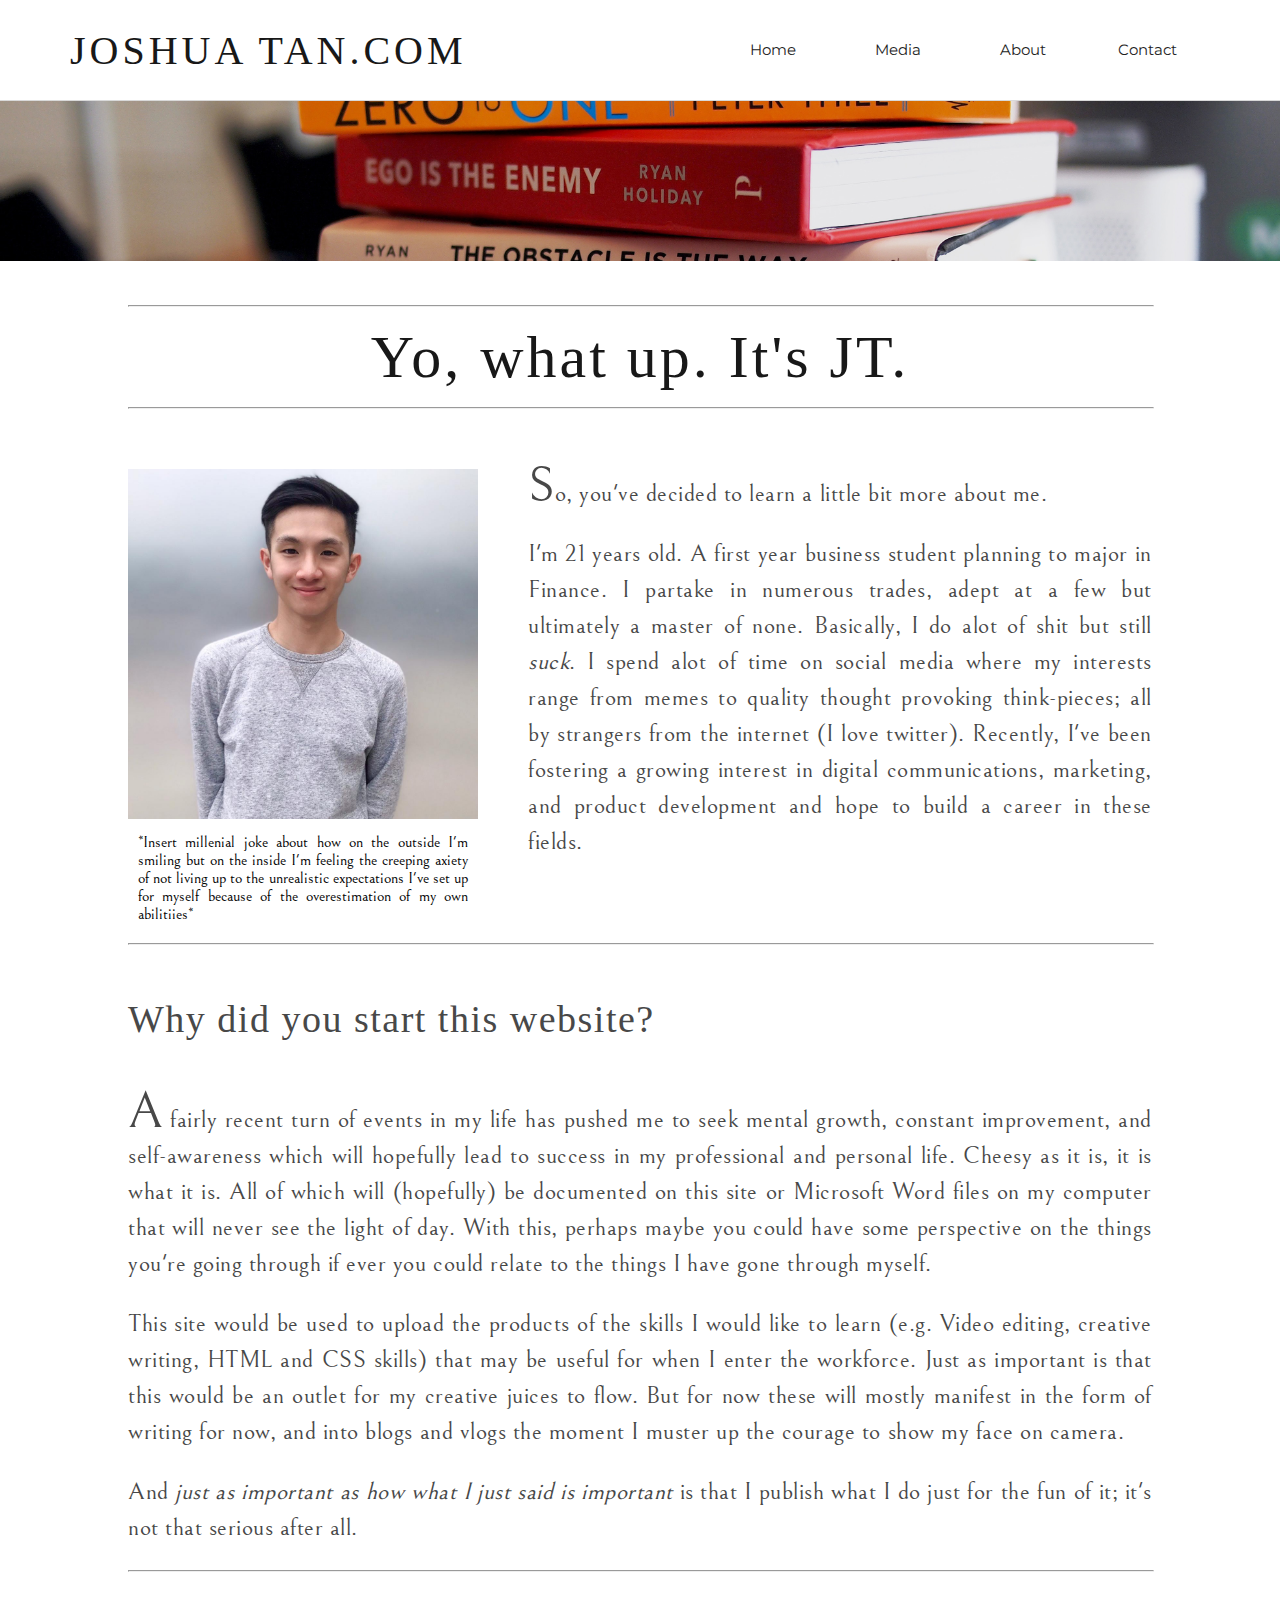
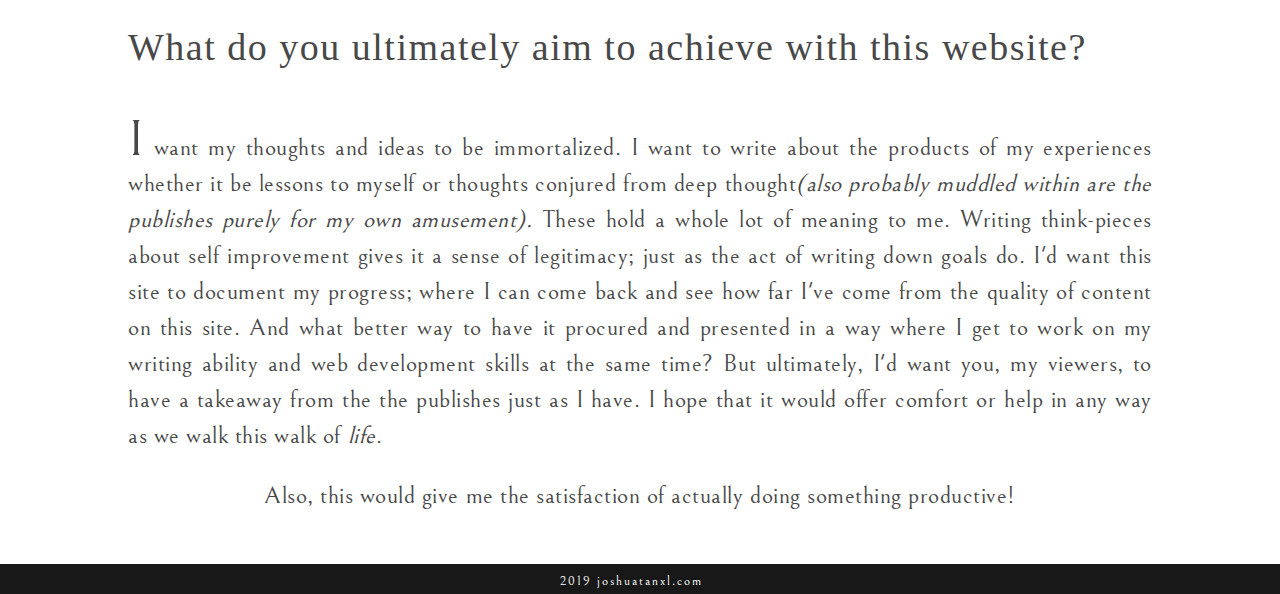
==== 1about.html @ 4e75fb94 "Initial commit" ====
<!DOCTYPE html>

<html>
<head>
    <link href="1style.css" rel="stylesheet">
    <link href="https://fonts.googleapis.com/css?family=Montserrat:300" rel="stylesheet">
    <link href="https://fonts.googleapis.com/css?family=Bellefair" rel="stylesheet">
    <link href="https://fonts.googleapis.com/css?family=Merriweather:300" rel="stylesheet">
    <title>joshuatanxl.com - About</title>
    <link rel="shortcut icon" type="image/x-icon" href="icon.png"/>
    </head>

<body>
    <div class="header">
    <div class="logo_container">
        <div id="logo"><span class="logo_text"> JOSHUA TAN.COM</span></div>
        </div>
     <div class="navigation_container">
        <div class="header_button" id="about_button">
       <a href="1main_page.html">Home</a></div>
         <div class="header_button" id="about_button">
       <a href="1media.html">Media</a></div>
         <div class="header_button" id="blog_button">
        <a href="1about.html">About</a></div>
         <div class="header_button" id="contact_button">
        <a href="1contacts.html">Contact</a></div>
        </div>
    </div>
    
    <div class="heading_pic_container">
        <img src="BooksAboutWebsite.jpg" class="heading_pic">
        </div>
        <div class="content_wrapper">
            <hr class="separator">
        <div class="content_header">
            <span class="heading_txt">Yo, what up. It's JT.</span>
            </div>
            <hr class="separator">
        <div class="page_content">
            <div id="profile_pic_container">
            <img src="melol.jpg" id="profile_pic_actual">
            <figcaption class="figcaption">*Insert millenial joke about how on the outside I'm smiling but on the inside I'm feeling the creeping axiety of not living up to the unrealistic expectations I've set up for myself because of the overestimation of my own abilitiies*</figcaption>
            </div>
            </div>
            <div class="about_me_txt">
                <div id="about_first_para">
                <p> <span class="first_letter">S</span>o, you've decided to learn a little bit more about me.</p>
                <p>I'm 21 years old. A first year business student planning to major in Finance. I partake in numerous trades, adept at a few but ultimately a master of none. Basically, I do alot of shit but still <i>suck</i>. I spend alot of time on social media where my interests range from memes to quality thought provoking think-pieces; all by strangers from the internet (I love twitter). Recently, I've been fostering a growing interest in digital communications, marketing, and product development and hope to build a career in these fields. </p>
                </div>
                <hr class="separator">
                <h4>Why did you start this website?</h4>
                <p><span class="first_letter">A</span> fairly recent turn of events in my life has pushed me to seek mental growth, constant improvement, and self-awareness which will hopefully lead to success in my professional and personal life. Cheesy as it is, it is what it is. All of which will (hopefully) be documented on this site or Microsoft Word files on my computer that will never see the light of day. With this, perhaps maybe you could have some perspective on the things you're going through if ever you could relate to the things I have gone through myself.</p>           
                <p>This site would be used to upload the products of the skills I would like to learn (e.g. Video editing, creative writing, HTML and CSS skills) that may be useful for when I enter the workforce.
                Just as important is that this would be an outlet for my creative juices to flow. But for now these will mostly manifest in the form of writing for now, and into blogs and vlogs the moment I muster up the courage to show my face on camera.</p>               
                <p>And <i>just as important as how what I just said is important</i> is that I publish what I do just for the fun of it; it's not that serious after all.</p>
                <hr class="separator">
                <h4>What do you ultimately aim to achieve with this website?</h4>
                <p><span class="first_letter">I</span> want my thoughts and ideas to be immortalized. I want to write about the products of my experiences whether it be lessons to myself or thoughts conjured from deep thought<i>(also probably muddled within are the publishes purely for my own amusement).</i> These hold a whole lot of meaning to me. Writing think-pieces about self improvement gives it a sense of legitimacy; just as the act of writing down goals do. I'd want this site to document my progress; where I can come back and see how far I've come from the quality of content on this site. And what better way to have it procured and presented in a way where I get to work on my writing ability and web development skills at the same time? But ultimately, I'd want you, my viewers, to have a takeaway from the the publishes just as I have. I hope that it would offer comfort or help in any way as we walk this walk of <i>life</i>.</p><p style="text-align: center;">Also, this would give me the satisfaction of actually doing something productive!</p>
            </div>
            </div>
    <div class="footer">
    <div class="trademark_txt">2019 joshuatanxl.com</div>
    </div>
    </body>

</html>
---- 1style.css ----
#html,body {
    margin:0;
    padding:0;
    width: 100%;
    height: 100%; 
    display: flex;
    flex-direction: column;
}

p {
   /*font-family: 'Merriweather', serif;*/
    font-family: 'Bellefair', serif;
    font-size: 24px;  
    line-height: 1.5em;
    letter-spacing: 0.5px;
    text-align: justify;
    color: #484848;
    word-spacing: 0.1px
}    

h4 {
    font-size: 38px;  
    line-height: 1.3em;
    color: #484848;
    letter-spacing: 1.5px;
    font-weight: 500;
}

.first_letter {
    font-size: 50px;
}

 .foreword_txt{
     font-family: 'Bellefair', serif;
     font-size: 24px;
     letter-spacing: 0.25px;   
     line-height: 1.6em;
     color: #484848;
}

.footer,.push {
   flex-shrink: 0;
    width: 100%;
    height: 30px;
    background-color: #181818;
}

.trademark_txt {
    height: 20px;
    width:160px;
    display:flex;
    font-family: 'Bellefair', serif;
    color: white;
    letter-spacing: 2px;
    font-size: 13px;
    text-align: center;
    position: relative;
    left: 50%;
    transform: translateX(-50%);
    top:10px;   
}

.header_button:hover {
    background-color: #404040;
    transition:all 0.6s ease;
    font-size: 18px;
    
}

.header_button a:hover {
    color: white;
    font-size: 18px;
    transition:all 0.6s ease;
    font-family: 'Montserrat', sans-serif;
    
}

.header {
    width:100%;
    height:100px;
    border-bottom: 1px solid rgba(0,0,0,0.15);
    background-color: white;
    box-shadow: 0px 1px 5px #888888;
}

#mainpage_sticky_header {
    position: sticky;
    top: 0;
    z-index: 100;
}


.logo_container {
    height:100%;
    float:left;
    position:relative;
    left:70px;
    display: flex;
    }

#logo{
    align-self: center;
    /*width:84%;
    position:relative;
    top:50%;
    transform: translateY(-50%); */
}

.logo_text {
    color: #181818;
    letter-spacing: 4px;
    font-size: 40px;
}

.navigation_container {
    height:100%;
    float:right;
    width:500px;
    position:relative;
    right:70px;     
}

.header_button {
    width:125px;
    height: 100%;
    display: inline-block;
    float:left;

}

.header_button a {
    display: block;
    text-align: center;
    font-family: 'Montserrat', sans-serif;
    font-size: 15px;
    text-decoration: none;
    color: #1E1E1E;
    height: 100%;
    line-height: 100px;
}

.separator {
    margin: 0px auto 0px auto;
    width: 100%;
    display: block;
}

.heading_pic_container {
    width:100%;
    margin-bottom: 40px;
    
}
.heading_pic {
    width:100%;}

.page_content {
    width: 100%;
    margin: 60px 0px 60px 0px;
}

.content_header {
    width:100%;
    height:60px;
    text-align: center;  
    margin: 20px 0px
}

.heading_txt {
    color: #181818;
    letter-spacing: 3px;
    font-size: 60px; 
    line-height: 60px;
}

.figcaption {
    padding: 10px;
    font-family:'Bellefair', serif; 
    color: #030303;
    text-align: justify
}


/**Main Page CSS**/    

#mainpage_logo_container {
    position: relative;
    left: 50%;
    transform: translateX(-50%); 
}

#mainpage_logo_text {
    letter-spacing: 10px;
}

#ocean_pic_actual {
    width:100%;    
}

#ocean_pic {
    height: 543px;
    border-bottom:2px solid rgba(0,0,0,0.15);
}

#welcome_txt_container {
    position: absolute;
    width: 500px;
    display: block;
    left:50%;
    transform: translateX(-50%);
    text-align: center;
    top: 285px
   
}

#welcome_txt {
    font-size: 70px;
    color: #484848;
    letter-spacing: 1px;
   font-family: 'Bellefair', serif;
    
}

#main_page_directory  {
    width:100%;
    height:100px;
    border-bottom: 1px solid rgba(0,0,0,0.15);
    display: flex;
    justify-content: center;
    
}

#mainpage_navigation_container {
    height: 100%;
    display: inline-block;
    
}

.mainpage_header_button {
    display: inline-block;
    width: 200px;
    margin: 0px 60px;
    height: 100%;
    float: left
}


.mainpage_header_button a {
    display: block;
    text-align: center;
    font-family: 'Bellefair', serif;
    font-size: 28px;
    text-decoration: none;
    color: #181818;
    line-height: 100px;
    letter-spacing: 5px;
}


.content_wrapper {
    width:80%;
    margin: auto;
    /*flex: 1 0 auto;
   display: flex;*/
}

#foreword {
   width: 80%;
   margin:auto; 
   margin-top: 20px;
   margin-bottom: 30px; 
}
/**Contacts Page CSS**/

#mountain_pic {
    width:100%;
}

#mountain_pic_container {
    height:659px;
    border-bottom:2px solid rgba(0,0,0,0.15);
}

#contact_message_container {
    position: absolute;
    width: 50%;
    height:60%;
    left: 50%;
    transform: translateX(-50%);
    top:200px;  
}

.contact_message_text {
    display: block;
    font-family: Merriweather;
    font-size: 15px;
    color: white;
    line-height: 1.7em;
    letter-spacing: 1px;
    text-align: center;    
}

#email_text {
    position: relative;
    top: 38px;
    font-size: 40px;
}

#social_media_text {
    position: relative;
    top: 80px;
    font-size: 12px;
}

.socials_container {
    height: 30px;
    width: 50%;
    margin: auto;
    position: relative;
    top: 95px;
    text-align: center;
}

.socials_button_container {
    height: 100%;
    width: 30px;
    display: inline-block;
    margin: 0px 20px
}

.socials_icon {
    height: 100%;
}

#extrainfo {
    height: 50px;
    width: 200px;
    font-size: 8px;   
    margin: auto;
    position: relative;
    top: 115px;
}

/** About Page CSS **/


#profile_pic_container {
    width: 350px;
    float: left;
    margin: 0px 50px 10px 0px;
    
}

#profile_pic_actual {
     width:350px;
    height: 350px;
}


.about_me_txt {
    margin: 50px 0px;   
}

/*#about_first_para {
    padding-top: 200px;  
}/


/** Media CSS **/
/** Media Directory Page CSS**/

.media_content_entriescontainer {
    width: 90%;
    margin: 60px auto;
    height: 220px;
    border: 1px solid rgba(0,0,0,0.15);
} 

.media_content_entries {
    height: 100%;
    width: 100%;
}

.media_content_entries:hover {
    box-shadow: 0px 1px 5px #888888;
    transition: all 0.2s ease;
    
}

.media_thumbnail_container{
    height: 220px;
    width: 220px;
    margin: 0px 60px;
    float: left;
}

.media_thumbnail {
    height: 180px;
    width: 180px;
    margin: 20px;
}

.media_posttitlecontainer {
    height: 50px;
    float: left;
    position: relative;
    top: 20px;
    width: 60%;
    text-align: center;
}

.media_contentdescripcontainer {
    height: 90px;
    width: 60%;
    float: left;
    position: relative;
    top: 32.5px;
    text-align: center;
    text-align: justify;
    overflow: hidden;
    padding-bottom: 5px
}

.posttitle {
    font-size: 40px;
    line-height: 50px;
    color: #181818;
    letter-spacing: 0.4px;
}

.postdescrip {
    font-size: 20px;
    color: #181818;
}

.postseparator {
    width: 100%;
    margin: auto;
    margin-top: 2px;
    color: #181818;
    opacity: 0.7;
}

.thumbnailarticledate {
    display: inline-block;
    font-size: 15px;
    letter-spacing: 2px;
    color: #181818;
    position: relative;
    float: right;
    top: 45px;
    right: 40px;
}

/** Individual Articles CSS**/

.article_main_container{
    width: 100%;
    margin: 100px 0px;
    text-align: center;
}

.articletext {
    display: inline-block;
    font-size: 55px;
    width: 700px;
    letter-spacing: 2px;
    line-height: 75px;
    color: #181818;
    margin: auto;
    
}

.articledate {
    display: inline-block;
    font-size: 15px;
    width: 700px;
    letter-spacing: 2px;
    color: #181818; 
    margin: 10px 0px 0px 0px
}

#postseparatoractual {
    width: 150px;
    margin-top: 5px;
}

.mainarticlecontentwrapper {
    width: 100%;
    margin: 70px 0px;
}

.articleparagraphswrapper {
    width: 70%;
    margin: 30px auto;
}

.articlepicture {
    width:90%;
    margin: 30px auto;
}

/** Post1 CSS**/

#post1pic1{
    display: block;
    margin: auto;
}

#post1caption1 {
    text-align: center;
}

#post1pic2 {
    width: 600px;
    display: block;
    margin:  50px auto 0px auto;}
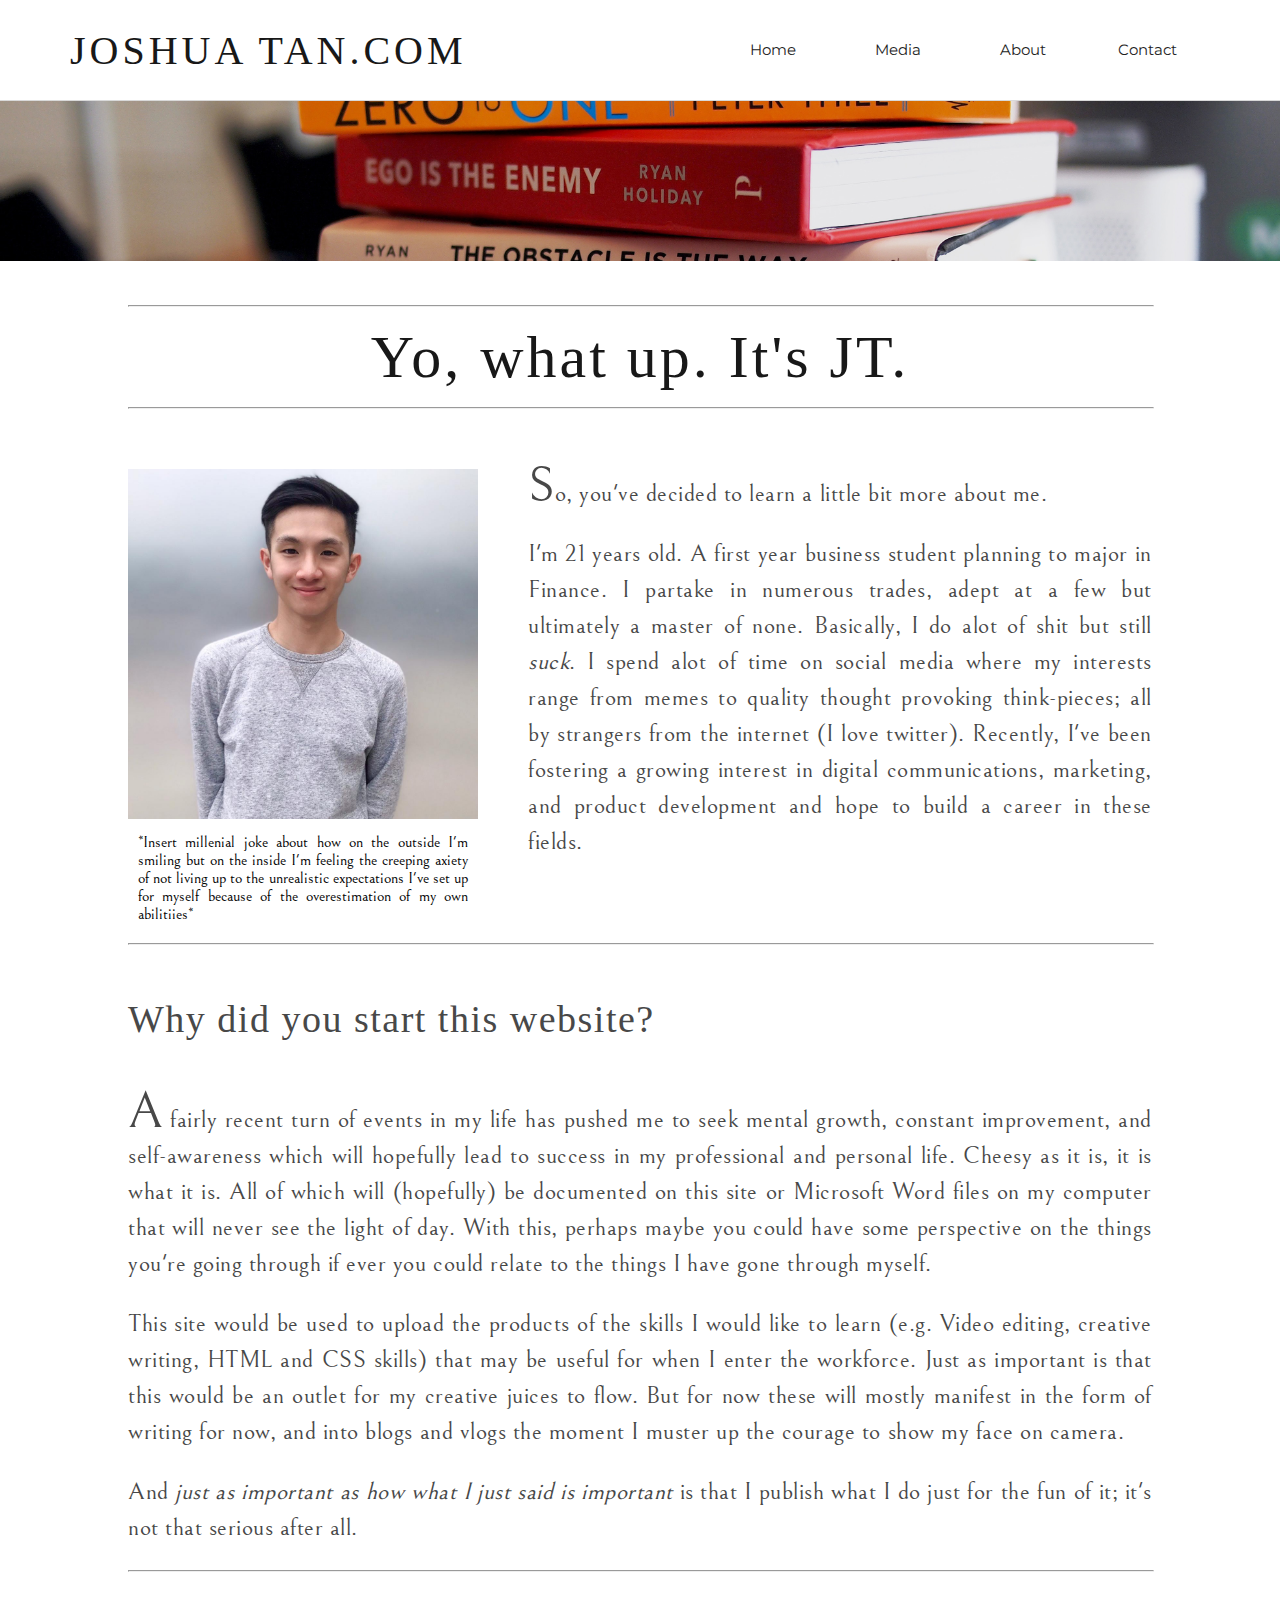
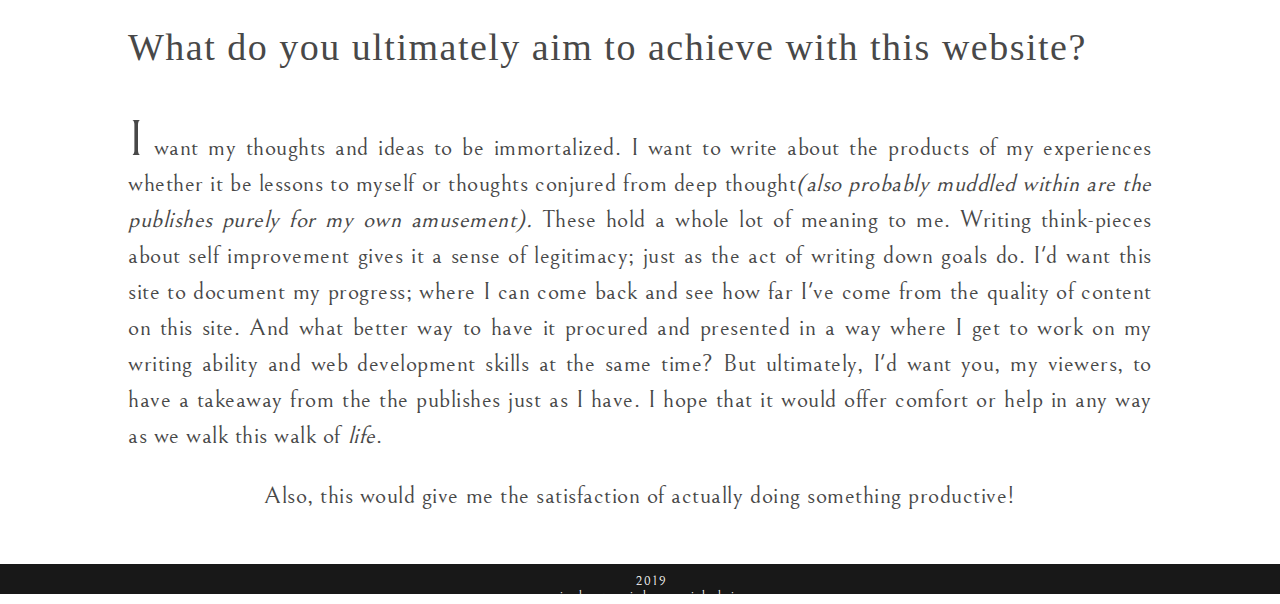
==== commit c17ca166: "Update 1about.html" ====
--- a/1about.html
+++ b/1about.html
@@ -17,7 +17,7 @@
         </div>
      <div class="navigation_container">
         <div class="header_button" id="about_button">
-       <a href="1main_page.html">Home</a></div>
+       <a href="index.html">Home</a></div>
          <div class="header_button" id="about_button">
        <a href="1media.html">Media</a></div>
          <div class="header_button" id="blog_button">
@@ -59,8 +59,8 @@
             </div>
             </div>
     <div class="footer">
-    <div class="trademark_txt">2019 joshuatanxl.com</div>
+    <div class="trademark_txt">2019 joshuatanxinloong.github.io</div>
     </div>
     </body>
 
-</html>+</html>
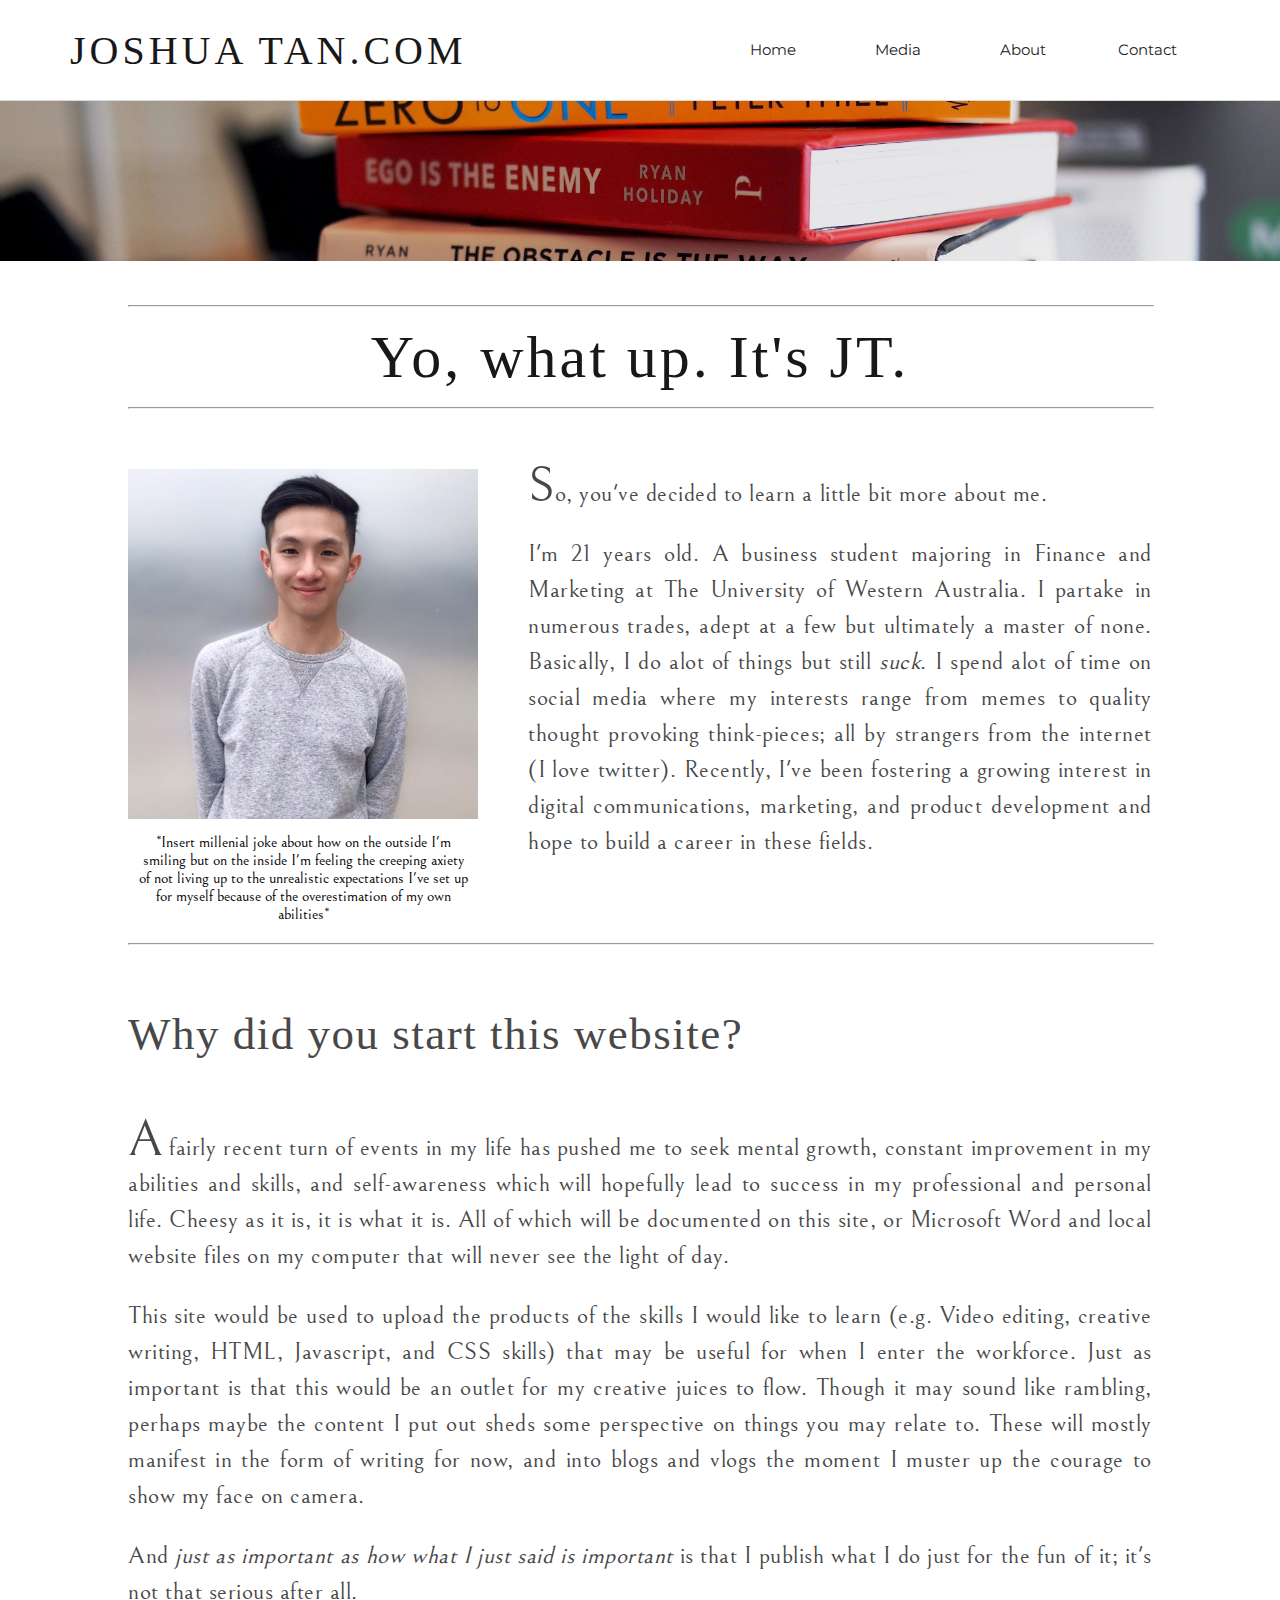
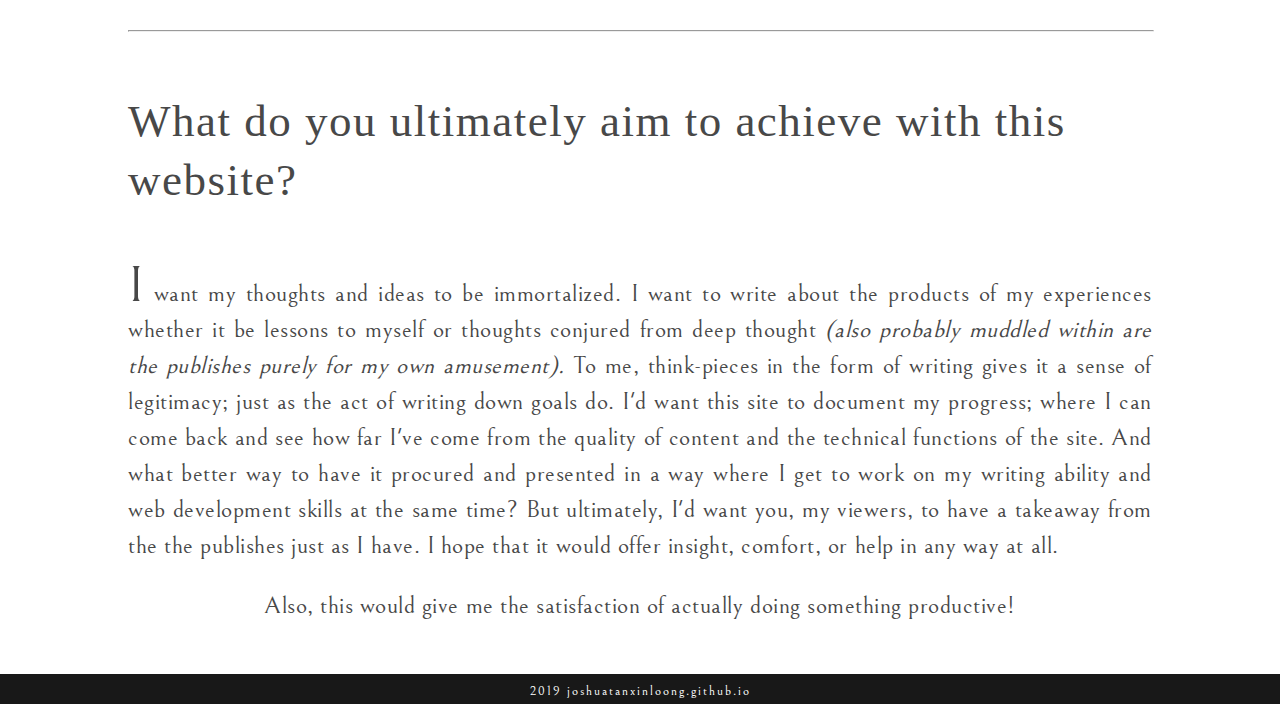
==== commit 6b98eaaf: "Add files via upload" ====
--- a/1about.html
+++ b/1about.html
@@ -1,66 +1,66 @@
-<!DOCTYPE html>
-
-<html>
-<head>
-    <link href="1style.css" rel="stylesheet">
-    <link href="https://fonts.googleapis.com/css?family=Montserrat:300" rel="stylesheet">
-    <link href="https://fonts.googleapis.com/css?family=Bellefair" rel="stylesheet">
-    <link href="https://fonts.googleapis.com/css?family=Merriweather:300" rel="stylesheet">
-    <title>joshuatanxl.com - About</title>
-    <link rel="shortcut icon" type="image/x-icon" href="icon.png"/>
-    </head>
-
-<body>
-    <div class="header">
-    <div class="logo_container">
-        <div id="logo"><span class="logo_text"> JOSHUA TAN.COM</span></div>
-        </div>
-     <div class="navigation_container">
-        <div class="header_button" id="about_button">
-       <a href="index.html">Home</a></div>
-         <div class="header_button" id="about_button">
-       <a href="1media.html">Media</a></div>
-         <div class="header_button" id="blog_button">
-        <a href="1about.html">About</a></div>
-         <div class="header_button" id="contact_button">
-        <a href="1contacts.html">Contact</a></div>
-        </div>
-    </div>
-    
-    <div class="heading_pic_container">
-        <img src="BooksAboutWebsite.jpg" class="heading_pic">
-        </div>
-        <div class="content_wrapper">
-            <hr class="separator">
-        <div class="content_header">
-            <span class="heading_txt">Yo, what up. It's JT.</span>
-            </div>
-            <hr class="separator">
-        <div class="page_content">
-            <div id="profile_pic_container">
-            <img src="melol.jpg" id="profile_pic_actual">
-            <figcaption class="figcaption">*Insert millenial joke about how on the outside I'm smiling but on the inside I'm feeling the creeping axiety of not living up to the unrealistic expectations I've set up for myself because of the overestimation of my own abilitiies*</figcaption>
-            </div>
-            </div>
-            <div class="about_me_txt">
-                <div id="about_first_para">
-                <p> <span class="first_letter">S</span>o, you've decided to learn a little bit more about me.</p>
-                <p>I'm 21 years old. A first year business student planning to major in Finance. I partake in numerous trades, adept at a few but ultimately a master of none. Basically, I do alot of shit but still <i>suck</i>. I spend alot of time on social media where my interests range from memes to quality thought provoking think-pieces; all by strangers from the internet (I love twitter). Recently, I've been fostering a growing interest in digital communications, marketing, and product development and hope to build a career in these fields. </p>
-                </div>
-                <hr class="separator">
-                <h4>Why did you start this website?</h4>
-                <p><span class="first_letter">A</span> fairly recent turn of events in my life has pushed me to seek mental growth, constant improvement, and self-awareness which will hopefully lead to success in my professional and personal life. Cheesy as it is, it is what it is. All of which will (hopefully) be documented on this site or Microsoft Word files on my computer that will never see the light of day. With this, perhaps maybe you could have some perspective on the things you're going through if ever you could relate to the things I have gone through myself.</p>           
-                <p>This site would be used to upload the products of the skills I would like to learn (e.g. Video editing, creative writing, HTML and CSS skills) that may be useful for when I enter the workforce.
-                Just as important is that this would be an outlet for my creative juices to flow. But for now these will mostly manifest in the form of writing for now, and into blogs and vlogs the moment I muster up the courage to show my face on camera.</p>               
-                <p>And <i>just as important as how what I just said is important</i> is that I publish what I do just for the fun of it; it's not that serious after all.</p>
-                <hr class="separator">
-                <h4>What do you ultimately aim to achieve with this website?</h4>
-                <p><span class="first_letter">I</span> want my thoughts and ideas to be immortalized. I want to write about the products of my experiences whether it be lessons to myself or thoughts conjured from deep thought<i>(also probably muddled within are the publishes purely for my own amusement).</i> These hold a whole lot of meaning to me. Writing think-pieces about self improvement gives it a sense of legitimacy; just as the act of writing down goals do. I'd want this site to document my progress; where I can come back and see how far I've come from the quality of content on this site. And what better way to have it procured and presented in a way where I get to work on my writing ability and web development skills at the same time? But ultimately, I'd want you, my viewers, to have a takeaway from the the publishes just as I have. I hope that it would offer comfort or help in any way as we walk this walk of <i>life</i>.</p><p style="text-align: center;">Also, this would give me the satisfaction of actually doing something productive!</p>
-            </div>
-            </div>
-    <div class="footer">
-    <div class="trademark_txt">2019 joshuatanxinloong.github.io</div>
-    </div>
-    </body>
-
-</html>
+<!DOCTYPE html>
+
+<html>
+<head>
+    <link href="1style.css" rel="stylesheet">
+    <link href="https://fonts.googleapis.com/css?family=Montserrat:300" rel="stylesheet">
+    <link href="https://fonts.googleapis.com/css?family=Bellefair" rel="stylesheet">
+    <link href="https://fonts.googleapis.com/css?family=Merriweather:300" rel="stylesheet">
+    <title>joshuatanxl.com - About</title>
+    <link rel="shortcut icon" type="image/x-icon" href="icon.png"/>
+    </head>
+
+<body>
+    <div class="header">
+    <div class="logo_container">
+        <div id="logo"><span class="logo_text"> JOSHUA TAN.COM</span></div>
+        </div>
+     <div class="navigation_container">
+        <div class="header_button" id="about_button">
+       <a href="1main_page.html">Home</a></div>
+         <div class="header_button" id="about_button">
+       <a href="1media.html">Media</a></div>
+         <div class="header_button" id="blog_button">
+        <a href="1about.html">About</a></div>
+         <div class="header_button" id="contact_button">
+        <a href="1contacts.html">Contact</a></div>
+        </div>
+    </div>
+    
+    <div class="heading_pic_container">
+        <img src="BooksAboutWebsite.jpg" class="heading_pic">
+        </div>
+        <div class="content_wrapper">
+            <hr class="separator">
+        <div class="content_header">
+            <span class="heading_txt">Yo, what up. It's JT.</span>
+            </div>
+            <hr class="separator">
+        <div class="page_content">
+            <div id="profile_pic_container">
+            <img src="melol.jpg" id="profile_pic_actual">
+            <figcaption class="figcaption">*Insert millenial joke about how on the outside I'm smiling but on the inside I'm feeling the creeping axiety of not living up to the unrealistic expectations I've set up for myself because of the overestimation of my own abilities*</figcaption>
+            </div>
+            </div>
+            <div class="about_me_txt">
+                <div id="about_first_para">
+                <p class="aboutpara"> <span class="first_letter">S</span>o, you've decided to learn a little bit more about me.</p>
+                <p class="aboutpara">I'm 21 years old. A business student majoring in Finance and Marketing at The University of Western Australia. I partake in numerous trades, adept at a few but ultimately a master of none. Basically, I do alot of things but still <i>suck</i>. I spend alot of time on social media where my interests range from memes to quality thought provoking think-pieces; all by strangers from the internet (I love twitter). Recently, I've been fostering a growing interest in digital communications, marketing, and product development and hope to build a career in these fields. </p>
+                </div>
+                <hr class="separator">
+                <h4>Why did you start this website?</h4>
+                <p class="aboutpara"><span class="first_letter">A</span> fairly recent turn of events in my life has pushed me to seek mental growth, constant improvement in my abilities and skills, and self-awareness which will hopefully lead to success in my professional and personal life. Cheesy as it is, it is what it is. All of which will be documented on this site, or Microsoft Word and local website files on my computer that will never see the light of day.</p>           
+                <p class="aboutpara">This site would be used to upload the products of the skills I would like to learn (e.g. Video editing, creative writing, HTML, Javascript, and CSS skills) that may be useful for when I enter the workforce.
+                Just as important is that this would be an outlet for my creative juices to flow. Though it may sound like rambling, perhaps maybe the content I put out sheds some perspective on things you may relate to. These will mostly manifest in the form of writing for now, and into blogs and vlogs the moment I muster up the courage to show my face on camera.</p>               
+                <p class="aboutpara">And <i>just as important as how what I just said is important</i> is that I publish what I do just for the fun of it; it's not that serious after all.</p>
+                <hr class="separator" style="margin-top: 20px">
+                <h4>What do you ultimately aim to achieve with this website?</h4>
+                <p class="aboutpara"><span class="first_letter">I</span> want my thoughts and ideas to be immortalized. I want to write about the products of my experiences whether it be lessons to myself or thoughts conjured from deep thought<i> (also probably muddled within are the publishes purely for my own amusement).</i> To me, think-pieces in the form of writing  gives it a sense of legitimacy; just as the act of writing down goals do. I'd want this site to document my progress; where I can come back and see how far I've come from the quality of content and the technical functions of the site. And what better way to have it procured and presented in a way where I get to work on my writing ability and web development skills at the same time? But ultimately, I'd want you, my viewers, to have a takeaway from the the publishes just as I have. I hope that it would offer insight, comfort, or help in any way at all.</p><p class="aboutpara" style="text-align: center;">Also, this would give me the satisfaction of actually doing something productive!</p>
+            </div>
+            </div>
+    <div class="footer">
+        <div class="trademark_txt">2019 joshuatanxinloong.github.io</div>
+    </div>
+    </body>
+
+</html>--- a/1style.css
+++ b/1style.css
@@ -1,516 +1,582 @@
-#html,body {
-    margin:0;
-    padding:0;
-    width: 100%;
-    height: 100%; 
-    display: flex;
-    flex-direction: column;
-}
-
-p {
-   /*font-family: 'Merriweather', serif;*/
-    font-family: 'Bellefair', serif;
-    font-size: 24px;  
-    line-height: 1.5em;
-    letter-spacing: 0.5px;
-    text-align: justify;
-    color: #484848;
-    word-spacing: 0.1px
-}    
-
-h4 {
-    font-size: 38px;  
-    line-height: 1.3em;
-    color: #484848;
-    letter-spacing: 1.5px;
-    font-weight: 500;
-}
-
-.first_letter {
-    font-size: 50px;
-}
-
- .foreword_txt{
-     font-family: 'Bellefair', serif;
-     font-size: 24px;
-     letter-spacing: 0.25px;   
-     line-height: 1.6em;
-     color: #484848;
-}
-
-.footer,.push {
-   flex-shrink: 0;
-    width: 100%;
-    height: 30px;
-    background-color: #181818;
-}
-
-.trademark_txt {
-    height: 20px;
-    width:160px;
-    display:flex;
-    font-family: 'Bellefair', serif;
-    color: white;
-    letter-spacing: 2px;
-    font-size: 13px;
-    text-align: center;
-    position: relative;
-    left: 50%;
-    transform: translateX(-50%);
-    top:10px;   
-}
-
-.header_button:hover {
-    background-color: #404040;
-    transition:all 0.6s ease;
-    font-size: 18px;
-    
-}
-
-.header_button a:hover {
-    color: white;
-    font-size: 18px;
-    transition:all 0.6s ease;
-    font-family: 'Montserrat', sans-serif;
-    
-}
-
-.header {
-    width:100%;
-    height:100px;
-    border-bottom: 1px solid rgba(0,0,0,0.15);
-    background-color: white;
-    box-shadow: 0px 1px 5px #888888;
-}
-
-#mainpage_sticky_header {
-    position: sticky;
-    top: 0;
-    z-index: 100;
-}
-
-
-.logo_container {
-    height:100%;
-    float:left;
-    position:relative;
-    left:70px;
-    display: flex;
-    }
-
-#logo{
-    align-self: center;
-    /*width:84%;
-    position:relative;
-    top:50%;
-    transform: translateY(-50%); */
-}
-
-.logo_text {
-    color: #181818;
-    letter-spacing: 4px;
-    font-size: 40px;
-}
-
-.navigation_container {
-    height:100%;
-    float:right;
-    width:500px;
-    position:relative;
-    right:70px;     
-}
-
-.header_button {
-    width:125px;
-    height: 100%;
-    display: inline-block;
-    float:left;
-
-}
-
-.header_button a {
-    display: block;
-    text-align: center;
-    font-family: 'Montserrat', sans-serif;
-    font-size: 15px;
-    text-decoration: none;
-    color: #1E1E1E;
-    height: 100%;
-    line-height: 100px;
-}
-
-.separator {
-    margin: 0px auto 0px auto;
-    width: 100%;
-    display: block;
-}
-
-.heading_pic_container {
-    width:100%;
-    margin-bottom: 40px;
-    
-}
-.heading_pic {
-    width:100%;}
-
-.page_content {
-    width: 100%;
-    margin: 60px 0px 60px 0px;
-}
-
-.content_header {
-    width:100%;
-    height:60px;
-    text-align: center;  
-    margin: 20px 0px
-}
-
-.heading_txt {
-    color: #181818;
-    letter-spacing: 3px;
-    font-size: 60px; 
-    line-height: 60px;
-}
-
-.figcaption {
-    padding: 10px;
-    font-family:'Bellefair', serif; 
-    color: #030303;
-    text-align: justify
-}
-
-
-/**Main Page CSS**/    
-
-#mainpage_logo_container {
-    position: relative;
-    left: 50%;
-    transform: translateX(-50%); 
-}
-
-#mainpage_logo_text {
-    letter-spacing: 10px;
-}
-
-#ocean_pic_actual {
-    width:100%;    
-}
-
-#ocean_pic {
-    height: 543px;
-    border-bottom:2px solid rgba(0,0,0,0.15);
-}
-
-#welcome_txt_container {
-    position: absolute;
-    width: 500px;
-    display: block;
-    left:50%;
-    transform: translateX(-50%);
-    text-align: center;
-    top: 285px
-   
-}
-
-#welcome_txt {
-    font-size: 70px;
-    color: #484848;
-    letter-spacing: 1px;
-   font-family: 'Bellefair', serif;
-    
-}
-
-#main_page_directory  {
-    width:100%;
-    height:100px;
-    border-bottom: 1px solid rgba(0,0,0,0.15);
-    display: flex;
-    justify-content: center;
-    
-}
-
-#mainpage_navigation_container {
-    height: 100%;
-    display: inline-block;
-    
-}
-
-.mainpage_header_button {
-    display: inline-block;
-    width: 200px;
-    margin: 0px 60px;
-    height: 100%;
-    float: left
-}
-
-
-.mainpage_header_button a {
-    display: block;
-    text-align: center;
-    font-family: 'Bellefair', serif;
-    font-size: 28px;
-    text-decoration: none;
-    color: #181818;
-    line-height: 100px;
-    letter-spacing: 5px;
-}
-
-
-.content_wrapper {
-    width:80%;
-    margin: auto;
-    /*flex: 1 0 auto;
-   display: flex;*/
-}
-
-#foreword {
-   width: 80%;
-   margin:auto; 
-   margin-top: 20px;
-   margin-bottom: 30px; 
-}
-/**Contacts Page CSS**/
-
-#mountain_pic {
-    width:100%;
-}
-
-#mountain_pic_container {
-    height:659px;
-    border-bottom:2px solid rgba(0,0,0,0.15);
-}
-
-#contact_message_container {
-    position: absolute;
-    width: 50%;
-    height:60%;
-    left: 50%;
-    transform: translateX(-50%);
-    top:200px;  
-}
-
-.contact_message_text {
-    display: block;
-    font-family: Merriweather;
-    font-size: 15px;
-    color: white;
-    line-height: 1.7em;
-    letter-spacing: 1px;
-    text-align: center;    
-}
-
-#email_text {
-    position: relative;
-    top: 38px;
-    font-size: 40px;
-}
-
-#social_media_text {
-    position: relative;
-    top: 80px;
-    font-size: 12px;
-}
-
-.socials_container {
-    height: 30px;
-    width: 50%;
-    margin: auto;
-    position: relative;
-    top: 95px;
-    text-align: center;
-}
-
-.socials_button_container {
-    height: 100%;
-    width: 30px;
-    display: inline-block;
-    margin: 0px 20px
-}
-
-.socials_icon {
-    height: 100%;
-}
-
-#extrainfo {
-    height: 50px;
-    width: 200px;
-    font-size: 8px;   
-    margin: auto;
-    position: relative;
-    top: 115px;
-}
-
-/** About Page CSS **/
-
-
-#profile_pic_container {
-    width: 350px;
-    float: left;
-    margin: 0px 50px 10px 0px;
-    
-}
-
-#profile_pic_actual {
-     width:350px;
-    height: 350px;
-}
-
-
-.about_me_txt {
-    margin: 50px 0px;   
-}
-
-/*#about_first_para {
-    padding-top: 200px;  
-}/
-
-
-/** Media CSS **/
-/** Media Directory Page CSS**/
-
-.media_content_entriescontainer {
-    width: 90%;
-    margin: 60px auto;
-    height: 220px;
-    border: 1px solid rgba(0,0,0,0.15);
-} 
-
-.media_content_entries {
-    height: 100%;
-    width: 100%;
-}
-
-.media_content_entries:hover {
-    box-shadow: 0px 1px 5px #888888;
-    transition: all 0.2s ease;
-    
-}
-
-.media_thumbnail_container{
-    height: 220px;
-    width: 220px;
-    margin: 0px 60px;
-    float: left;
-}
-
-.media_thumbnail {
-    height: 180px;
-    width: 180px;
-    margin: 20px;
-}
-
-.media_posttitlecontainer {
-    height: 50px;
-    float: left;
-    position: relative;
-    top: 20px;
-    width: 60%;
-    text-align: center;
-}
-
-.media_contentdescripcontainer {
-    height: 90px;
-    width: 60%;
-    float: left;
-    position: relative;
-    top: 32.5px;
-    text-align: center;
-    text-align: justify;
-    overflow: hidden;
-    padding-bottom: 5px
-}
-
-.posttitle {
-    font-size: 40px;
-    line-height: 50px;
-    color: #181818;
-    letter-spacing: 0.4px;
-}
-
-.postdescrip {
-    font-size: 20px;
-    color: #181818;
-}
-
-.postseparator {
-    width: 100%;
-    margin: auto;
-    margin-top: 2px;
-    color: #181818;
-    opacity: 0.7;
-}
-
-.thumbnailarticledate {
-    display: inline-block;
-    font-size: 15px;
-    letter-spacing: 2px;
-    color: #181818;
-    position: relative;
-    float: right;
-    top: 45px;
-    right: 40px;
-}
-
-/** Individual Articles CSS**/
-
-.article_main_container{
-    width: 100%;
-    margin: 100px 0px;
-    text-align: center;
-}
-
-.articletext {
-    display: inline-block;
-    font-size: 55px;
-    width: 700px;
-    letter-spacing: 2px;
-    line-height: 75px;
-    color: #181818;
-    margin: auto;
-    
-}
-
-.articledate {
-    display: inline-block;
-    font-size: 15px;
-    width: 700px;
-    letter-spacing: 2px;
-    color: #181818; 
-    margin: 10px 0px 0px 0px
-}
-
-#postseparatoractual {
-    width: 150px;
-    margin-top: 5px;
-}
-
-.mainarticlecontentwrapper {
-    width: 100%;
-    margin: 70px 0px;
-}
-
-.articleparagraphswrapper {
-    width: 70%;
-    margin: 30px auto;
-}
-
-.articlepicture {
-    width:90%;
-    margin: 30px auto;
-}
-
-/** Post1 CSS**/
-
-#post1pic1{
-    display: block;
-    margin: auto;
-}
-
-#post1caption1 {
-    text-align: center;
-}
-
-#post1pic2 {
-    width: 600px;
-    display: block;
-    margin:  50px auto 0px auto;}+#html,body {
+    margin:0;
+    padding:0;
+    width: 100%;
+    height: 100%; 
+    display: flex;
+    flex-direction: column;
+}
+
+p {
+   /*font-family: 'Merriweather', serif;*/
+    font-family: 'Bellefair', serif;
+    font-size: 24px;  
+    line-height: 1.5em;
+    letter-spacing: 0.5px;
+    text-align: justify;
+    color: #484848;
+    word-spacing: 0.1px;
+    margin-bottom: 60px;
+}    
+
+.aboutpara {
+    margin-bottom: 0px;
+}
+
+h4 {
+    font-size: 45px;  
+    line-height: 1.3em;
+    color: #484848;
+    letter-spacing: 1.5px;
+    font-weight: 500;
+    margin-bottom: 60px; 
+}
+
+.first_letter {
+    font-size: 50px;
+}
+
+ .foreword_txt{
+     font-family: 'Bellefair', serif;
+     font-size: 24px;
+     letter-spacing: 0.25px;   
+     line-height: 1.6em;
+     color: #484848;
+}
+
+.footer,.push {
+   flex-shrink: 0;
+    width: 100%;
+    height: 30px;
+    background-color: #181818;
+}
+
+.trademark_txt {
+    height: 20px;
+    width:250px;
+    font-family: 'Bellefair', serif;
+    color: white;
+    letter-spacing: 2px;
+    font-size: 13px;
+    margin: auto;
+    position: relative;
+    top:10px; 
+    text-align: center;
+}
+
+.header_button:hover {
+    background-color: #404040;
+    transition:all 0.6s ease;
+    font-size: 18px;
+    
+}
+
+.header_button a:hover {
+    color: white;
+    font-size: 18px;
+    transition:all 0.6s ease;
+    font-family: 'Montserrat', sans-serif;
+    
+}
+
+.header {
+    width:100%;
+    height:100px;
+    border-bottom: 1px solid rgba(0,0,0,0.15);
+    background-color: white;
+    box-shadow: 0px 1px 5px #888888;
+}
+
+#mainpage_sticky_header {
+    position: sticky;
+    top: 0;
+    z-index: 100;
+}
+
+
+.logo_container {
+    height:100%;
+    float:left;
+    position:relative;
+    left:70px;
+    display: flex;
+    }
+
+#logo{
+    align-self: center;
+    /*width:84%;
+    position:relative;
+    top:50%;
+    transform: translateY(-50%); */
+}
+
+.logo_text {
+    color: #181818;
+    letter-spacing: 4px;
+    font-size: 40px;
+}
+
+.navigation_container {
+    height:100%;
+    float:right;
+    width:500px;
+    position:relative;
+    right:70px;     
+}
+
+.header_button {
+    width:125px;
+    height: 100%;
+    display: inline-block;
+    float:left;
+
+}
+
+.header_button a {
+    display: block;
+    text-align: center;
+    font-family: 'Montserrat', sans-serif;
+    font-size: 15px;
+    text-decoration: none;
+    color: #1E1E1E;
+    height: 100%;
+    line-height: 100px;
+}
+
+.separator {
+    margin: 0px auto 0px auto;
+    width: 100%;
+    display: block;
+}
+
+.heading_pic_container {
+    width:100%;
+    margin-bottom: 40px;
+    
+}
+.heading_pic {
+    width:100%;}
+
+.page_content {
+    width: 100%;
+    margin: 60px 0px 60px 0px;
+}
+
+.content_header {
+    width:100%;
+    height:60px;
+    text-align: center;  
+    margin: 20px 0px
+}
+
+.heading_txt {
+    color: #181818;
+    letter-spacing: 3px;
+    font-size: 60px; 
+    line-height: 60px;
+}
+
+.figcaption {
+    padding: 10px;
+    font-family:'Bellefair', serif; 
+    color: #030303;
+    text-align: center
+    
+}
+
+
+/**Main Page CSS**/    
+
+#mainpage_logo_container {
+    position: relative;
+    left: 50%;
+    transform: translateX(-50%); 
+}
+
+#mainpage_logo_text {
+    letter-spacing: 10px;
+}
+
+#ocean_pic_actual {
+    width:100%;    
+}
+
+#ocean_pic {
+    height: 543px;
+    border-bottom:2px solid rgba(0,0,0,0.15);
+}
+
+#welcome_txt_container {
+    position: absolute;
+    width: 500px;
+    display: block;
+    left:50%;
+    transform: translateX(-50%);
+    text-align: center;
+    top: 285px
+   
+}
+
+#welcome_txt {
+    font-size: 70px;
+    color: #484848;
+    letter-spacing: 1px;
+   font-family: 'Bellefair', serif;
+    
+}
+
+#main_page_directory  {
+    width:100%;
+    height:100px;
+    border-bottom: 1px solid rgba(0,0,0,0.15);
+    display: flex;
+    justify-content: center;
+    
+}
+
+#mainpage_navigation_container {
+    height: 100%;
+    display: inline-block;
+    
+}
+
+.mainpage_header_button {
+    display: inline-block;
+    width: 200px;
+    margin: 0px 60px;
+    height: 100%;
+    float: left
+}
+
+
+.mainpage_header_button a {
+    display: block;
+    text-align: center;
+    font-family: 'Bellefair', serif;
+    font-size: 28px;
+    text-decoration: none;
+    color: #181818;
+    line-height: 100px;
+    letter-spacing: 5px;
+}
+
+
+.content_wrapper {
+    width:80%;
+    margin: auto;
+    /*flex: 1 0 auto;
+   display: flex;*/
+}
+
+#foreword {
+   width: 80%;
+   margin:auto; 
+   margin-top: 20px;
+   margin-bottom: 30px; 
+}
+/**Contacts Page CSS**/
+
+#mountain_pic {
+    width:100%;
+}
+
+#mountain_pic_container {
+    height:659px;
+    border-bottom:2px solid rgba(0,0,0,0.15);
+}
+
+#contact_message_container {
+    position: absolute;
+    width: 50%;
+    height:60%;
+    left: 50%;
+    transform: translateX(-50%);
+    top:200px;  
+}
+
+.contact_message_text {
+    display: block;
+    font-family: Merriweather;
+    font-size: 15px;
+    color: white;
+    line-height: 1.7em;
+    letter-spacing: 1px;
+    text-align: center;    
+}
+
+#email_text {
+    position: relative;
+    top: 38px;
+    font-size: 40px;
+}
+
+#social_media_text {
+    position: relative;
+    top: 80px;
+    font-size: 12px;
+}
+
+.socials_container {
+    height: 30px;
+    width: 50%;
+    margin: auto;
+    position: relative;
+    top: 95px;
+    text-align: center;
+}
+
+.socials_button_container {
+    height: 100%;
+    width: 30px;
+    display: inline-block;
+    margin: 0px 20px
+}
+
+.socials_icon {
+    height: 100%;
+}
+
+#extrainfo {
+    height: 50px;
+    width: 200px;
+    font-size: 8px;   
+    margin: auto;
+    position: relative;
+    top: 115px;
+}
+
+/** About Page CSS **/
+
+
+#profile_pic_container {
+    width: 350px;
+    float: left;
+    margin: 0px 50px 10px 0px;
+    
+}
+
+#profile_pic_actual {
+     width:350px;
+    height: 350px;
+}
+
+
+.about_me_txt {
+    margin: 50px 0px;   
+}
+
+/*#about_first_para {
+    padding-top: 200px;  
+}/
+
+
+/** Media CSS **/
+/** Media Directory Page CSS**/
+
+.media_content_entriescontainer {
+    width: 90%;
+    margin: 60px auto;
+    height: 220px;
+    border: 1px solid rgba(0,0,0,0.15);
+} 
+
+
+.media_content_entriescontainer:hover {
+    box-shadow: 0px 1px 5px #888888;
+    transition: all 0.2s ease;
+    
+}
+
+.media_thumbnail_container{
+    height: 220px;
+    width: 220px;
+    margin: 0px 60px;
+    float: left;
+}
+
+.media_thumbnail_square {
+    height: 180px;
+    width: 180px;
+    margin: 20px;
+}
+
+.media_thumbnail_wide {
+    height: 150px;
+    width: 100%;
+    display: block;
+    position: relative;
+    top: 50%;
+    transform: translateY(-50%);  
+    border: 1px solid rgba(0,0,0,0.2);
+    box-sizing: border-box;
+}
+
+.media_posttitlecontainer {
+    height: 45px;
+    float: left;
+    position: relative;
+    top: 15px;
+    width: 60%;
+    text-align: center;
+}
+
+.media_contentdescripcontainer {
+    height: 90px;
+    width: 60%;
+    float: left;
+    position: relative;
+    top: 40px;
+    text-align: center;
+    text-align: justify;
+    padding-bottom: 5px 
+}
+
+.posttitle {
+    font-size: 40px;
+    line-height: 50px;
+    color: #484848;
+    letter-spacing: 0.7px;
+}
+
+.postdescrip {
+    font-size: 20px;
+    color: #484848;
+    letter-spacing: 0.7px;
+}
+
+.postseparator {
+    width: 100%;
+    margin: auto;
+    margin: 6px 0px;
+    color: #181818;
+    opacity: 0.7;
+}
+
+.articledatetest {
+    display: block;
+    font-size: 15px;
+    color: #181818;
+    letter-spacing: 1.5px;
+    margin: 2px 0px;
+}
+
+/** Individual Articles CSS**/
+
+.article_main_container{
+    width: 100%;
+    margin: 100px 0px;
+    text-align: center;
+}
+
+.articletext {
+    display: inline-block;
+    font-size: 55px;
+    width: 700px;
+    letter-spacing: 2px;
+    line-height: 75px;
+    color: #181818;
+    margin: auto;
+}
+
+
+.articledate {
+    display: inline-block;
+    font-size: 15px;
+    width: 700px;
+    letter-spacing: 2px;
+    color: #181818; 
+    margin: 10px 0px 0px 0px
+}
+
+#postseparatoractual {
+    width: 150px;
+    margin: 5px auto;
+}
+
+.mainarticlecontentwrapper {
+    width: 100%;
+    margin: 70px 0px;
+}
+
+.articleparagraphswrapper {
+    width: 70%;
+    margin: 30px auto;
+}
+
+.articlepicture {
+    width:100%;
+    margin: 40px auto;
+}
+
+.articlevideo {
+    width:100%;
+    margin: 50px 0px;
+}
+
+.footnotes {
+    height: 200px;
+    width: 80%;
+    display: block;
+    margin: 100px auto 0px ;
+    border: 1px solid rgba(0,0,0,0.1);
+    
+}
+
+.footnoteheader {
+    display: block;
+    width: 100%;
+    height: 30px;
+}
+
+.footnotetext {
+    font-size: 18px;  
+    color: #484848;
+    letter-spacing: 1.5px;
+    font-weight: 500;
+    line-height: 30px;
+    position: relative;
+    left: 10px;
+}
+
+.footnotecontent {
+    width: 100%;
+    height: 20px;
+}
+
+/** Post1 CSS**/
+
+#post1pic1{
+    display: block;
+    margin: auto;
+}
+
+#post1caption1 {
+    text-align: center;
+}
+
+#post1pic2 {
+    width: 500px;
+    display: block;
+    margin:  50px auto 0px auto;}
+
+/**Post2 CSS**/
+
+#post2pic1 {
+    width: 70%;
+    display: block;
+    margin: 50px auto 0px;
+}
+
+
+
+#post2pic2 {
+    margin: 40px auto 20px;
+    width: 70%;
+    display: block;
+}
+
+
+#post2vid1 {
+    display: block;
+    margin: auto;
+}